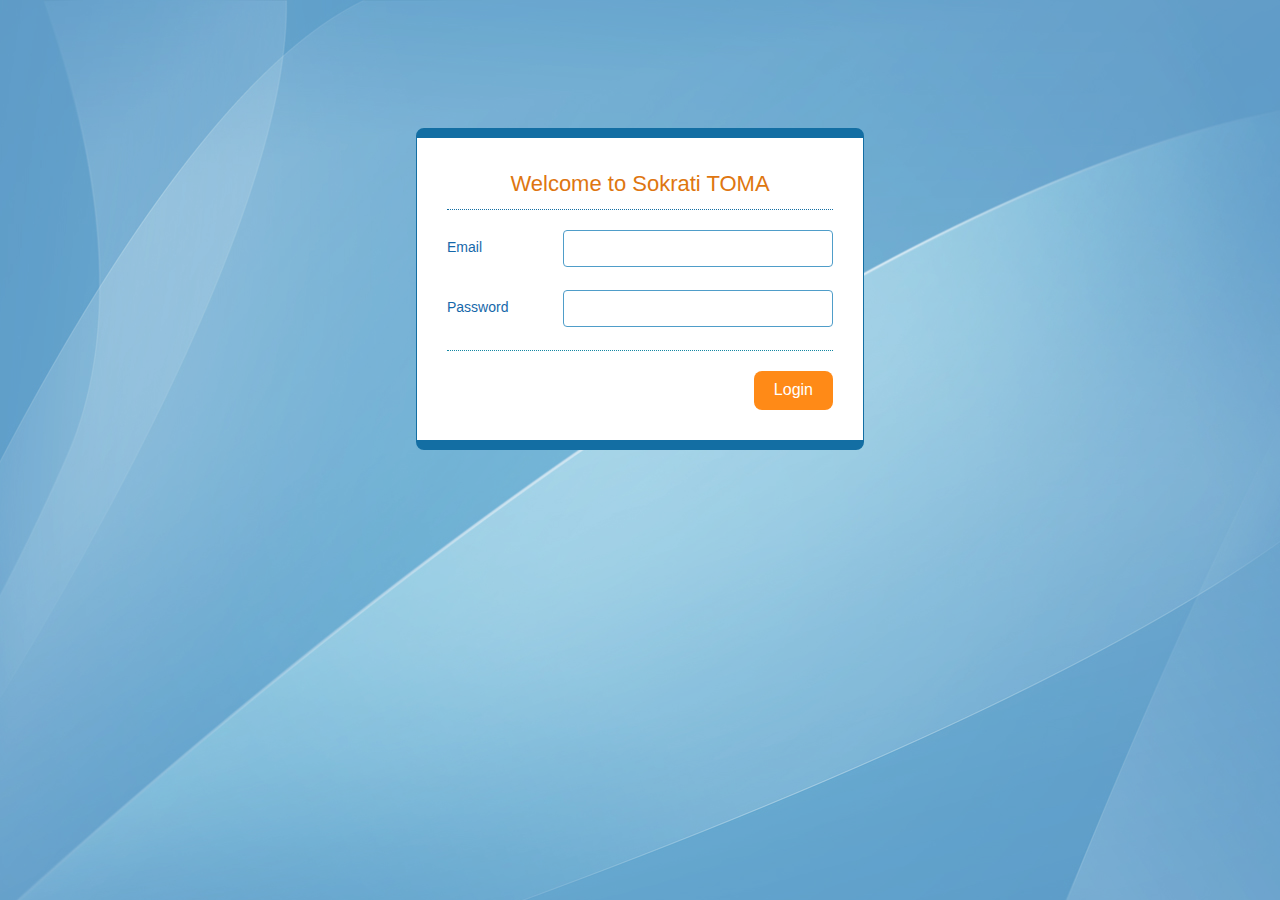
==== index.html @ 294e0d99 "new files added" ====
<html>
	<head>
		<title>
			Login Page
		</title>
		<meta name="viewport" content="width=device-width, initial-scale=1">
		<meta http-equiv="X-UA-Compatible" content="IE=edge">
		<meta name="description" content="">
		<link href="css/main-style.css" rel="stylesheet" type="text/css" media="screen">
		
		<!-- Bootstrap Link -->
		<link href="bootstrap/css/bootstrap.min.css" rel="stylesheet" type="text/css">
		<script src="bootstrap/js/bootstrap.min.js"></script>
		<script src="js/jquery.min.js"></script>
		<script src="js/jquery-1.7.js"></script>
	</head>
	<body class="bg-color">
		<div class="main-container color-layer">
				<form class="login-form" method="post" action="dashboard.html">
					<div class="welcome-msg">
						<p>
							Welcome to Sokrati TOMA
						</p>
					</div>
					<div class="login-area">
						<label>
							Email
						</label>
						<input type="text" name="email" />
					</div>
					<div class="login-area">
						<label>
							Password
						</label>
						<input type="password" name="password" />
					</div>
					<div class="btn-login">
					    <input type="submit" value="Login">
					</div>
				</form>
			</div>
	</body>
</html>
---- css/main-style.css ----
@import "typography.css";



@import "next-step-nav.css";
article, aside, details, figcaption, figure, footer, header, hgroup, nav, section
{
	display: block;
}

audio, canvas, video
{
	display: inline-block;
	*
	display: inline;
	*
	zoom: 1;
}

audio:not([controls])
{
	display: none;
}

[hidden]
{
	display: none;
}

html
{
	font-size: 100%;
	-webkit-text-size-adjust: 100%;
	-ms-text-size-adjust: 100%;
	height: 100%;
}

body
{
	margin: 0;
	font-size: 15px;
	line-height: 1.231;
	height: 100%;
	/*background-color: rgba(232, 247, 253, 0.38);*/
	background-color: rgba(113, 111, 111, 0.32) !important;

}
p
{
	margin: 0;
}
body, button, input, select, textarea, h1, h2, h3, h4, h5, h6, label, p
{
	font-family: verdana, sans-serif;
	color: #5B5C5D;
}

::-moz-selection
{
	background: #fe57a1;
	color: #fff;
	text-shadow: none;
}

::selection
{
	background: #fe57a1;
	color: #fff;
	text-shadow: none;
}

a
{
	color: #00e;
}

a:visited
{
	color: #8EB2CA;
}

a:hover
{
	color: #FF8A17;
}

a:focus
{
	outline: thin dotted;
}

a:hover, a:active
{
	outline: 0;
}

abbr[title]
{
	border-bottom: 1px dotted;
}

b, strong
{
	font-weight: bold;
}

blockquote
{
	margin: 1em 40px;
}

dfn
{
	font-style: italic;
}

hr
{
	display: block;
	height: 1px;
	border: 0;
	border-top: 1px solid #ccc;
	margin: 1em 0;
	padding: 0;
}

ins
{
	background: #ff9;
	color: #000;
	text-decoration: none;
}

mark
{
	background: #ff0;
	color: #000;
	font-style: italic;
	font-weight: bold;
}

pre, code, kbd, samp
{
	font-family: monospace, monospace;
	font-family: 'courier new', monospace;
	font-size: 1em;
}

pre
{
	white-space: pre;
	white-space: pre-wrap;
	word-wrap: break-word;
}

q
{
	quotes: none;
}

q:before, q:after
{
	content: "";
	content: none;
}

small
{
	font-size: 85%;
}

sub, sup
{
	font-size: 75%;
	line-height: 0;
	position: relative;
	vertical-align: baseline;
}

sup
{
	top: -0.5em;
}

sub
{
	bottom: -0.25em;
}

ul, ol
{
	margin: 1em 0;
	padding: 0 0 0 40px;
}

dd
{
	margin: 0 0 0 40px;
}

nav ul, nav ol
{
	list-style: none;
	list-style-image: none;
	margin: 0;
	padding: 0;
}

img
{
	border: 0;
	-ms-interpolation-mode: bicubic;
	vertical-align: middle;
}

svg:not(:root)
{
	overflow: hidden;
}

figure
{
	margin: 0;
}

form
{
	margin: 0;
}

fieldset
{
	border: 0;
	margin: 0;
	padding: 0;
}

legend
{
	border: 0;
	*
	margin-left: -7px;
	padding: 0;
}

button, input, select, textarea
{
	font-size: 100%;
	margin: 0;
	vertical-align: baseline;
	*
	vertical-align: middle;
}

button, input
{
	line-height: normal;
	*
	overflow: visible;
}

table button, table input
{
	*
	overflow: auto;
}

button, input[type="button"], input[type="reset"], input[type="submit"]
{
	cursor: pointer;
	-webkit-appearance: button;
	outline: none;
}

input[type="checkbox"], input[type="radio"]
{
	box-sizing: border-box;
	width: 17px;
	height: 17px;
}

input[type="search"]
{
	-webkit-appearance: textfield;
	-moz-box-sizing: content-box;
	-webkit-box-sizing: content-box;
	box-sizing: content-box;
}

input[type="text"], input[type="password"]
{
	float: left;
	border: 1px #4F9DC9 solid;
	border-radius: 4px;
	line-height: 25px;
	padding: 5px 10px;
}

select
{
	float: left;
	border: 1px #4F9DC9 solid;
	border-radius: 4px;
	line-height: 25px;
	padding: 8px 10px;
}

input[type="button"], input[type="submit"]
{
	background-color: #FF8A17;
	color: #fff;
	border: none;
	padding: 8px 20px;
	border-radius: 8px;
	font-size: 16px;
}
input[type="button"]:hover, input[type="submit"]:hover
{
	background-color: #136EA3;
}
textarea
{
	min-height: 150px;
	border: 1px #4F9DC9 solid;
	border-radius: 4px;
	line-height: 25px;
	padding: 5px 10px;
}

input[type="search"]::-webkit-search-decoration
{
	-webkit-appearance: none;
}

button::-moz-focus-inner, input::-moz-focus-inner
{
	border: 0;
	padding: 0;
}

textarea
{
	overflow: auto;
	vertical-align: top;
	resize: vertical;
}

input:invalid, textarea:invalid
{
	background-color: #f0dddd;
}

table
{
	border-collapse: collapse;
	border-spacing: 0;
}

td
{
	vertical-align: top;
}

/* ==|== non-semantic helper classes ======================================== */
.ir
{
	display: block;
	border: 0;
	text-indent: -999em;
	overflow: hidden;
	background-color: transparent;
	background-repeat: no-repeat;
	text-align: left;
	direction: ltr;
}

.ir br
{
	display: none;
}

.hidden
{
	display: none !important;
	visibility: hidden;
}

.visuallyhidden
{
	border: 0;
	clip: rect(0 0 0 0);
	height: 1px;
	margin: -1px;
	overflow: hidden;
	padding: 0;
	position: absolute;
	width: 1px;
}

.visuallyhidden.focusable:active, .visuallyhidden.focusable:focus
{
	clip: auto;
	height: auto;
	margin: 0;
	overflow: visible;
	position: static;
	width: auto;
}

.invisible
{
	visibility: hidden;
}

h1,h2,h3,h4,h5,h6
{
	padding: 0;
	margin: 0;
}

/* login page css */
.main-container
{
	width: 100%;
	display: block;
	float: left;
	height: 100%;
}
.color-layer
{
	background-color: rgba(232, 247, 253, 0.38);
}
.main-container:after
{
	clear: both;
	display: block;
	font-size: 0px;
	content: " ";
	line-height: 0px;

}
.container-small
{
	width: 100%;
	max-width: 1050px;
	margin: 35px auto;
	padding: 0 0 2% 0;
	background-color: #fff;
	box-shadow: 0px 0px 4px 1px #888888;
}
.container-small:after
{
	clear: both;
	display: block;
	font-size: 0px;
	content: " ";
	line-height: 0px;
}
.container-small nav
{
	padding: 20px 0;
	background-color: #044C80;
}
.row
{
	width: 100%;
	float: left;
	padding-bottom: 15px;
	margin: 0px !important;
}
.login-area
{
	width: 100%;
	float: left;
	padding: 0px 0px 20px 0px;
	margin: 0px !important;
}
.welcome-msg
{
	text-align: center;
	width: 100%;
	border-bottom: 1px #136EA3 dotted;
	margin-bottom: 20px;
}
.welcome-msg p
{
	text-align: center;
	color: #DE7610;
	font-size: 22px;
}
.login-form
{
	width: 35%;
	max-width: 500px;
	padding: 30px;
	border-radius: 8px;
	margin: 10% auto;
	clear: both;
	border-top: 10px #136EA3 solid;
	border-bottom: 10px #136EA3 solid;
	border-left: 1px #136EA3 solid;
	border-right: 1px #136EA3 solid;
	background-color: #fff;
}
.login-form:after
{
	clear: both;
	display: block;
	font-size: 0px;
	content: " ";
	line-height: 0px;
}
.login-form label
{
	width: 30%;
	float: left;
	font-size: 14px;
	color: #1568AA;
	line-height: 25px;
	padding: 5px 0;
	font-weight: normal;
}
.login-form input[type="text"], .login-form input[type="password"]
{
	width: 70%;
	float: left;
	border: 1px #4F9DC9 solid;
	border-radius: 4px;
	line-height: 25px;
	padding: 5px 10px;
}
.login-form input[type="submit"]
{
	float: right;
	background-color: #FF8A17;
	color: #fff;
	border: none;
	padding: 8px 20px;
	border-radius: 8px;
	font-size: 16px;
}
.bg-color
{
	background: url(../images/bg-image2.jpg) no-repeat;
	background-size: cover;
}
.btn-login
{
	width: 100%;
	float: right;
	border-top: 1px #1387A3 dotted;
	padding-top: 20px;
}

/* css for dashboard */
.rTable
{
	display: table;
}
.rTableRow
{
	/*display: table-row;*/
}
.rTableHeading
{
	display: table-header-group;
}
.rTableBody
{
	display: table-row-group;
}
.rTableFoot
{
	display: table-footer-group;
}
.rTableCell, .rTableHead
{
	display: table-cell;
}
.rTable
{
	display: block;
	width: 100%;
}
.rTableHeading, .rTableBody, .rTableFoot, .rTableRow
{
	clear: both;
}
.rTableHead, .rTableFoot
{
	background-color: #4F9DC9;
	font-weight: bold;
	color: #fff;
}
.rTableCell, .rTableHead
{
	border-bottom: 1px solid #4F9DC9;
	float: left;
	overflow: hidden;
	padding: 5px;
	width: 33.33%;
}
.rTable:after
{
	visibility: hidden;
	display: block;
	font-size: 0;
	content: " ";
	clear: both;
	height: 0;
}



.head-title
{
	padding: 25px;
}

.head-title h3
{
	margin-bottom: 5%;
}
.ct-dashboard
{
	width: 70%;
	float: left;
	padding-left: 25px;
}
.ct-video
{
	width: 30%;
	float: left;
	margin-top: 5%;
	padding: 20px 25px 20px 20px;
}
.campaign
{
	margin: 6% 0;
	width: 50%;
	float: left;
}
.campaign select
{
	width: 55%
}
.campaign label
{
	float: left;
	padding-right: 1%;
	color: #5B5C5D;
	line-height: 30px;
	font-weight: normal !important;
	width: 40%;
}
.campaign a
{
	padding: 0 20px;
	text-decoration: underline;
}
.campaign a:hover
{
	text-decoration: none;
}
.outer-holder
{
	padding-right: 15px;
}
.outer-holder table
{
	margin-top: 5%;
}
.inner-holder
{
	border-left: 1px #8E8888 solid;
	padding-left: 30px;
}
.camp-video
{
	margin-bottom: 20px;
}
.new-camp
{
	float: right;
	margin: 6% 0;
	width: 50%;
}
.new-camp input[type="button"]
{
	margin-left: 5%;
	float: right;
}
.new-camp input[type="button"]:last-child
{
	float: right;
}

/* css for camp-definition */
.camp-def-form
{
	width: 73%;
	margin: 5% auto;

}
.camp-def-form:after
{
	clear: both;
	display: block;
	content: " ";
	line-height: 0px;

}
.camp-def-form label
{
	width: 40%;
	float: left;
	color: #5B5C5D;
	line-height: 30px;
}
.camp-def-form input[type="text"]
{
	width: 60%;
	float: left;
}
.camp-def-form textarea
{
	width: 60%;
	float: left;
}
.upload-video
{
	width: 60%;
	float: left;
	position: relative;
}
.upload-video input[type="text"]
{
	width: 100%;
	float: left;
}
.upload-video input[type="button"]
{
	width: auto;
	float: left;
	position: absolute;
	right: 1px;
	top: 1px;
	border-radius: 4px;
}
.video-container
{
	float: left;
	width: 100%;
	border-bottom: 2px #4F9DC9 solid;
}
.video-container video
{
	max-width: 205px;
	height: auto;
}

.up-video
{
	float: left;
	margin: 20px 20px 20px 0px;
}
.video-title
{
	padding-top: 20px;
}
.bottom-btn
{
	float: right;
	margin-top: 20px;
}

/* css for camp-details */
.camp-detail-form
{
	width: 73%;
	margin: 5% auto;
}
.camp-detail-form:after
{
	clear: both;
	display: block;
	content: " ";
	line-height: 0px;
}
.camp-detail-form p
{
	margin-bottom: 25px;
}
.camp-detail-form label
{
	float: left;
	width: 30%;
	line-height: 30px;
	color: #5B5C5D;
}
.camp-detail-form input[type="text"]
{
	float: left;
	width: 70%;
}
.camp-detail-form select
{
	float: left;
	width: 20%;
}
.add-question
{
	border-top: 2px #4F9DC9 solid;
	float: left;
	width: 100%;
	margin: 25px 0px;
}
.add-question input[type="button"]
{
	margin-top: 20px;
}
.layout-slider
{
	float: left;
	width: 70%;
}

/* css for incentives */
.incentive-form
{
	width: 73%;
	margin: 5% auto;
}
.incentive-form:after
{
	clear: both;
	display: block;
	content: " ";
	line-height: 0px;
}
.incentive-form p
{
	margin-bottom: 25px;
}
.incentive-form label
{
	float: left;
	width: 30%;
	line-height: 30px;
	color: #5B5C5D;
}
.incentive-form input[type="text"]
{
	float: left;
	width: 70%;
}
.incentive-form select
{
	float: left;
	width: 20%;
}
.addIncentive
{
	border-top: 2px #4F9DC9 solid;
	float: left;
	width: 100%;
	margin: 25px 0px;
}
.addIncentive input[type="button"]
{
	margin-top: 20px;
}

/* css for target */
.target-form
{
	width: 73%;
	margin: 5% auto;
}
.target-form:after
{
	clear: both;
	display: block;
	content: " ";
	line-height: 0px;
}
.target-form p
{
	margin-bottom: 25px;
}

/* css for target-group */
.target-group-form
{
	width: 73%;
	margin: 5% auto;
}
.target-group-form:after
{
	clear: both;
	display: block;
	content: " ";
	line-height: 0px;
}
.target-group-form p
{
	margin-bottom: 25px;
}
.target-group-form label
{
	width: 16%;
	float: left;
	line-height: 30px;
	color: #5B5C5D;
}
.target-group-form select
{
	width: 35%;
	float: left;
}
.target-group-form ul
{
	list-style-type: none;
	padding: 0;
	border-top: 2px #4F9DC9 solid;
	padding-top: 20px;
	width: 100%;
	float: left;
}
.target-group-form ul li:first-child
{
	float: left;
}
.target-group-form ul li:last-child
{
	float: right;
}
.geo
{
	width: 100%;
	float: left;
	padding-bottom: 15px;
	margin: 0px !important;
}
.geo label
{
	width: 30%;
	float: left;
	line-height: 15px;
}
.geo input[type="checkbox"]
{
	float: left;
	margin-right: 10px;
}
.target-group-form input[type="radio"]
{
	margin-right: 10px;
	float: left;
	line-height: 30px;
	margin-top: 7px;
}
.geo input[type="text"]
{
	width: 40%;
	float: left;
}
.left-geo
{
	float: left;
	width: 30%;
}
.right-geo
{
	float: left;
	width: 70%;
}
.target-group-form label:first-child
{
	width: 30%;
}
.blue-border
{
	border-bottom: 2px #4F9DC9 solid;
}

/* target css */
.rTable1
{
	display: table;
}
.rTable1Row
{

}
.rTable1Heading
{
	display: table-header-group;
}
.rTable1Body
{
	display: table-row-group;
}
.rTable1Foot
{
	display: table-footer-group;
}
.rTable1Cell, .rTable1Head
{
	display: table-cell;
}
.rTable1
{
	display: block;
	width: 100%;
}
.rTable1Heading, .rTable1Body, .rTable1Foot, .rTable1Row
{
	clear: both;
}
.rTable1Head, .rTable1Foot
{
	background-color: #4F9DC9;
	font-weight: bold;
	color: #fff;
}
.rTable1Cell, .rTable1Head
{
	border-bottom: 1px solid #4F9DC9;
	float: left;
	overflow: hidden;
	padding: 5px;
	width: 25%;
}
.rTable1:after
{
	visibility: hidden;
	display: block;
	font-size: 0;
	content: " ";
	clear: both;
	height: 0;
}

/* css for thank you page */


.upper-text
{
	background-color: #044C80;
	width: 100%;
	padding: 50px 0;
}
.upper-text p
{
	color: #fff;
	font-size: 25px;
	text-align: center;
	line-height: 50px;
}
.tk-page
{
    background-color: #fff;
    text-align: center;
    padding: 10% 0;
}
.tk-page p{
	color: #044C80;
	font-size: 35px;
	text-align: center;
	line-height: 50px;
	font-weight: bold;
}
.tk-page img{
	text-align: center;
	width: auto;
	height: auto;
}
/* css for form responsiveness */
@media screen and (max-width: 1024px)
{
	.container-small
	{
		width: 100% !important;
	}
	.container-small nav
	{
		width: 100%;
	}
	.login-form
	{
		width: 40% !important;
	}
	.login-form label
	{
		font-weight: normal;
	}
}

@media screen and (max-width: 768px)
{
	form
	{
		width: 90% !important;
	}
	.welcome-msg
	{
		margin-bottom: 20px;
		padding-bottom: 5px;
	}
	.login-form
	{
		padding: 25px;
		width: 55% !important;
	}
	.btn-login
	{
		margin-top: 0px;
		padding-top: 19px;
	}
	.login-area
	{
		padding: 0px 0px 10px 0px;
	}
	.login-form label
	{
		font-weight: normal;
	}
	.login-form input[type="text"], .login-form input[type="password"]
	{
		line-height: 23px;
	}
	.welcome-msg p
	{
		font-size: 19px;
	}
	.campaign label
	{
		width: 40%;
		line-height: 16px;
	}
	.campaign select
	{
		margin-right: 0;
		width: 60%;
	}
	.campaign input[type="button"]
	{
		margin-top: 20px;
	}
	.inner-holder
	{
		border-left: none;
	}
	.ct-dashboard
	{
		width: 100%;
		float: left;
		padding: 30px;
	}
	.new-camp
	{
		float: right;
		margin: 6% 0;
		width: 50%;
	}
	.new-camp input[type="button"]
	{
		margin-left: 25px;
	}
	.ct-video
	{
		width: 100%;
		padding: 30px;
	}
	.outer-holder
	{
		padding-right: 0;
	}
	.inner-holder
	{
		padding-left: 0px;
	}
	.head-title
	{
		padding: 30px;
	}
	.geo input[type="text"]
	{
		width: 60%;
		float: left;
	}
}
@media screen and (max-width: 670px)
{
	.rTableHead, .rTable1Head
	{
		height: 50px;
	}
}

@media screen and (max-width: 640px)
{
	.login-form label
	{
		line-height: 20px;
	}
	.login-form input[type="text"], .login-form input[type="password"]
	{
		line-height: 20px;
	}
	.login-form input[type="submit"]
	{
		padding: 7px 15px;
	}
	.btn-login
	{
		margin-top: 6px;
	}
	.login-form
	{
		width: 55% !important;
	}
	.ct-dashboard
	{
		width: 100%;
		float: left;
		padding: 0 30px;
	}
	.outer-holder
	{
		padding-right: 0;
	}
	.ct-video
	{
		width: 100%;
		padding: 30px;
	}
	.inner-holder
	{
		padding-left: 0;
	}
	.campaign
	{
		width: 100%;
	}
	.new-camp
	{
		width: 100%;
		margin: 0 0 6% 0;
	}
	.new-camp input[type="button"]
	{
		margin-left: 0;

	}
	.new-camp input[type="button"]:last-child
	{
		float: none;
	}
	.rTable1, .rTable
	{
		font-size: 14px;
	}
}

@media screen and (max-width: 480px)
{
	.login-form
	{
		width: 65% !important;
	}
	select
	{
		padding: 6px 10px !important;

	}
	input[type="text"], input[type="password"]
	{
		line-height: 20px !important;
	}
	.rTableCell, .rTableHead, .rTable1Cell, .rTable1Head
	{
		border-bottom: none;
	}
	.camp-def-form label, .camp-def-form input[type="text"], .camp-def-form textarea
	{
		width: 100%;
		margin-right: 0;
	}
	input[type="submit"]
	{
		margin-top: 15px;
	}
	.upload-video
	{
		width: 100%;
		float: left;
		position: relative;
	}
	.camp-detail-form label, .camp-detail-form select, .camp-detail-form input[type="text"], .layout-slider
	{
		width: 100%;
	}
	.incentive-form select
	{
		width: 70%;
	}
	.geo input[type="text"]
	{
		width: 60%;
		float: left;
	}
	.rTable1, .rTable
	{
		font-size: 13px;
	}
}

@media screen and (max-width: 320px)
{
	.login-form
	{
		width: 90% !important;
	}
	.campaign label, .campaign select
	{
		width: 100%;
	}
	.incentive-form label
	{
		width: 100%;
	}
	.incentive-form select, .incentive-form input[type="text"]
	{
		width: 100%;
	}
	.rTableCell, .rTableHead
	{
		font-size: 13px;
		font-weight: normal;
	}
	.target-group-form label:first-child, .target-group-form select, .target-group-form ul li:first-child
	{
		width: 100%;
	}
	.target-group-form ul li:last-child
	{
		float: left;
		width: 100%;
	}
	.left-geo
	{
		width: 40%;
	}
	.right-geo
	{
		width: 60%;
	}
	.geo label
	{
		width: 80%;
	}
	.geo input[type="text"]
	{
		width: 100%;
		float: left;
		margin-top: 15px;
	}
}
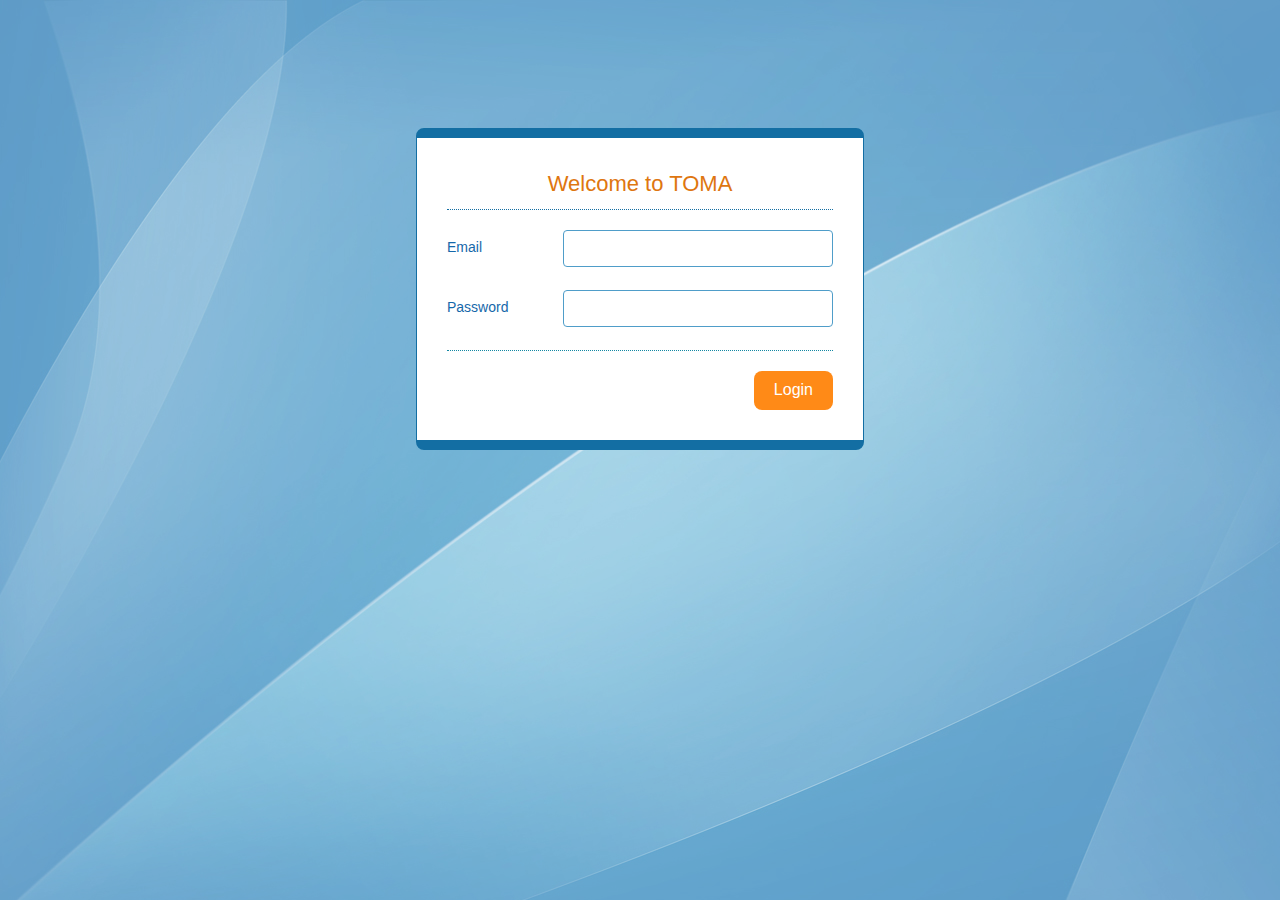
==== commit d276289b: "change title in index file" ====
--- a/index.html
+++ b/index.html
@@ -19,7 +19,7 @@
 				<form class="login-form" method="post" action="dashboard.html">
 					<div class="welcome-msg">
 						<p>
-							Welcome to Sokrati TOMA
+							Welcome to TOMA
 						</p>
 					</div>
 					<div class="login-area">
